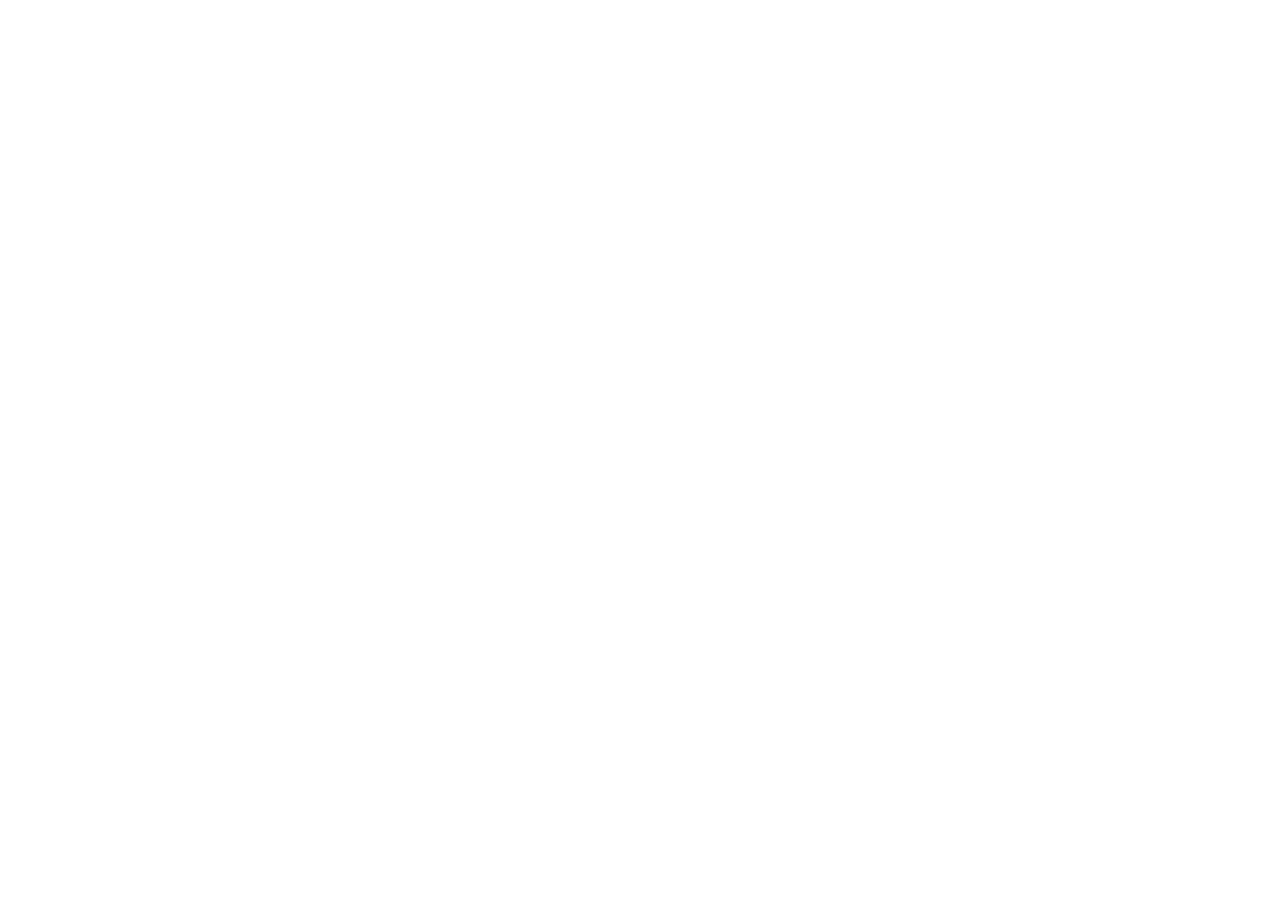
==== docs/index.html @ 7d18b559 "Update structure for Pages" ====
<!DOCTYPE html>
<html>

  <head>
    <title>Cassettify - Spotify Cassette Player</title>
    <meta charset="utf-8">
    <meta http-equiv="X-UA-Compatible" content="IE=edge">
    <meta name="viewport" content="width=device-width, initial-scale=1">
    <meta name="Description" content="Play music from Spotify on a classic cassette. Complete with nostalgic sound effects.">

    <link rel="shortcut icon" href="/favicon.ico" type="image/x-icon">
    <link rel="icon" href="/favicon.ico" type="image/x-icon">

    <link rel="apple-touch-icon" sizes="57x57" href="/assets/icon/apple-icon-57x57.png">
    <link rel="apple-touch-icon" sizes="60x60" href="/assets//icon/apple-icon-60x60.png">
    <link rel="apple-touch-icon" sizes="72x72" href="/assets/icon/apple-icon-72x72.png">
    <link rel="apple-touch-icon" sizes="76x76" href="/assets/icon/apple-icon-76x76.png">
    <link rel="apple-touch-icon" sizes="114x114" href="/assets/icon/apple-icon-114x114.png">
    <link rel="apple-touch-icon" sizes="120x120" href="/assets/icon/apple-icon-120x120.png">
    <link rel="apple-touch-icon" sizes="144x144" href="/assets/icon/apple-icon-144x144.png">
    <link rel="apple-touch-icon" sizes="152x152" href="/assets/icon/apple-icon-152x152.png">
    <link rel="apple-touch-icon" sizes="180x180" href="/assets/icon/apple-icon-180x180.png">
    <link rel="icon" type="image/png" sizes="192x192"  href="/assets/icon/android-icon-192x192.png">
    <link rel="icon" type="image/png" sizes="32x32" href="/assets/icon/favicon-32x32.png">
    <link rel="icon" type="image/png" sizes="96x96" href="/assets/icon/favicon-96x96.png">
    <link rel="icon" type="image/png" sizes="16x16" href="/assets/icon/favicon-16x16.png">
    <link rel="manifest" href="manifest.json">
    <meta name="msapplication-TileColor" content="#ffffff">
    <meta name="msapplication-TileImage" content="/assets/icon/ms-icon-144x144.png">
    <meta name="theme-color" content="#ffffff">

    <meta property="og:title" content="Spotify Cassette Player">
    <meta property="og:site_name" content="Lee Wright">
    <meta property="og:url" content="">
    <meta property="og:description" content="Play music from Spotify on a classic cassette. Complete with nostalgic sound effects.">
    <meta property="og:type" content="website">
    <meta property="og:image" content="/assets/open-graph-image.png">

    <link rel="stylesheet" href="https://use.fontawesome.com/releases/v5.7.1/css/all.css" integrity="sha384-fnmOCqbTlWIlj8LyTjo7mOUStjsKC4pOpQbqyi7RrhN7udi9RwhKkMHpvLbHG9Sr" crossorigin="anonymous">
    <link href="https://fonts.googleapis.com/icon?family=Material+Icons" rel="stylesheet">
    <link href="/assets/css/styles.css" rel="stylesheet" />

    <link href="https://fonts.googleapis.com/css?family=Noto+Sans+KR:300,400,500,700" rel="stylesheet">
    <link href="https://fonts.googleapis.com/css?family=Indie+Flower" rel="stylesheet">

    <script src="https://code.jquery.com/jquery-3.2.1.min.js" integrity="sha256-hwg4gsxgFZhOsEEamdOYGBf13FyQuiTwlAQgxVSNgt4=" crossorigin="anonymous"></script>

    <!-- Include the Web Playback SDK -->
    <script src="https://sdk.scdn.co/spotify-player.js"></script>

    <!-- Include our Javascript -->
    <script src="assets/js/scripts.js" defer></script>

  </head>

  <body>

    <div class="player-section">



      <div class="container">

        <div class="custom-error">
          <div>
            <p>The Spotify player requires a Spotify premium account and is not supported by Safari, mobile or older browsers.</p>
            <p><a target="_blank" href="https://developer.spotify.com/documentation/web-playback-sdk/#supported-browsers">View supported browsers <i class="material-icons">arrow_right_alt</i></a></p>
          </div>
        </div>

        <div class="search-container">
          <div class="input-container show">
            <input type="text" class="" name="search" placeholder="Search Spotify..." value="">
            <div class="icon">
              <i class="fas fa-search"></i>
              <i class="fas fa-chevron-down"></i>
            </div>
          </div>

          <div class="search-results">

            <div class="recently-played on">
              <h4>My top tracks</h4>
              <ul class="js-recently-played">
                <!-- Recently played tracks appear here -->
              </ul>
            </div>

            <div class="js-no-results" style="display: none;"><em>No results</em></div>
            <ul class="js-search-results">
              <!-- Search results from Spotify loaded here  -->
            </ul>


          </div>

        </div>




        <div class="cassette-container">

          <div class="cassette">
            <div class="broken-tape">
              <img src="assets/broken-tape.svg" alt="">
            </div>
            <div class="notch left"></div>
            <div class="notch right"></div>
            <div class="shine"></div>
            <div class="body">
              <div class="sticker">

                <div class="band js-band-color"></div>

                <div class="handwriting">
                  <div class="js-cassette-title">
                    <!-- load dynamic song title  -->
                  </div>
                </div>


                <div class="center">
                  <div class="inner">

                    <div class="hole left spinning">
                      <div class="inner-hole">
                        <div class="bg"></div>
                        <div class="tooth one"></div>
                        <div class="tooth two"></div>
                        <div class="tooth three"></div>
                        <div class="tooth four"></div>
                        <div class="tooth five"></div>
                        <div class="tooth six"></div>
                      </div>
                    </div>


                    <div class="hole right spinning">
                      <div class="inner-hole">
                        <div class="bg"></div>
                        <div class="tooth one"></div>
                        <div class="tooth two"></div>
                        <div class="tooth three"></div>
                        <div class="tooth four"></div>
                        <div class="tooth five"></div>
                        <div class="tooth six"></div>
                      </div>
                    </div>

                    <div class="window"></div>


                    <div class="visible-tape">
                      <div class="tape spinning left"><span></span></div>
                      <div class="tape spinning right"><span></span></div>
                    </div>

                    <div class="window-shine"></div>


                  </div>
                </div>



              </div>
            </div>

            <div class="head"></div>
            <div class="inner-head"></div>
            <div class="opening one"></div>
            <div class="opening two"></div>
            <div class="opening three"></div>
            <div class="opening four"></div>
            <div class="opening five"></div>
            <div class="small shine"></div>

          </div>
        </div>



        <div class="controls show">
          <div class="buttons">
            <a href="#" data-action="backward"><i class="material-icons">fast_rewind</i></a>
            <a href="#" data-action="stop"><i class="material-icons">stop</i></a>
            <a href="#" class="first-play-off" data-uri="" data-action="play"><i class="material-icons">play_arrow</i></a>
            <a href="#" data-action="forward"><i class="material-icons">fast_forward</i></a>
          </div>
        </div>


      </div>


      <div class="branding">
        <a target="_blank" href="http://leewright.me/"><img src="/assets/logo-lw.svg" alt="Lee Wright logo"></a>
        <p>Made by <a target="_blank" href="http://leewright.me/">Lee Wright</a></p>

        <p><a target="_blank" href="https://paypal.me/leewright89?locale.x=en_GB"><i class="material-icons">favorite</i> Donate</a></p>

      </div>


      <img id="hidden-artwork" src="" alt="">

      <audio id="static" controls loop>
        <source src="assets/static.ogg" type="audio/ogg">
        <source src="assets/static.mp3" type="audio/mpeg">
      </audio>

      <audio id="scrubbing" controls loop>
        <source src="assets/scrubbing.ogg" type="audio/ogg">
        <source src="assets/scrubbing.mp3" type="audio/mpeg">
      </audio>

    </div>









  </body>

</html>
---- assets/css/styles.css ----
/*! HTML5 Boilerplate v6.1.0 | MIT License | https://html5boilerplate.com/ */html{color:#222;font-size:1em;line-height:1.4}::-moz-selection{background:#b3d4fc;text-shadow:none}::selection{background:#b3d4fc;text-shadow:none}hr{display:block;height:1px;border:0;border-top:1px solid #ccc;margin:1em 0;padding:0}audio,canvas,iframe,img,svg,video{vertical-align:middle}fieldset{border:0;margin:0;padding:0}textarea{resize:vertical}.browserupgrade{margin:.2em 0;background:#ccc;color:#000;padding:.2em 0}.mdi-spin{-webkit-animation-name:spin;-webkit-animation-duration:1200ms;-webkit-animation-iteration-count:infinite;-webkit-animation-timing-function:linear;-moz-animation-name:spin;-moz-animation-duration:1200ms;-moz-animation-iteration-count:infinite;-moz-animation-timing-function:linear;-ms-animation-name:spin;-ms-animation-duration:1200ms;-ms-animation-iteration-count:infinite;-ms-animation-timing-function:linear;animation-name:spin;animation-duration:1200ms;animation-iteration-count:infinite;animation-timing-function:linear}@-ms-keyframes spin{from{-ms-transform:rotate(0deg)}to{-ms-transform:rotate(360deg)}}@-moz-keyframes spin{from{-moz-transform:rotate(0deg)}to{-moz-transform:rotate(360deg)}}@-webkit-keyframes spin{from{-webkit-transform:rotate(0deg)}to{-webkit-transform:rotate(360deg)}}@keyframes spin{from{transform:rotate(0deg)}to{transform:rotate(360deg)}}*{-webkit-box-sizing:border-box;-moz-box-sizing:border-box;box-sizing:border-box}html,body{min-height:100%;margin:0;padding:0}.player-section{background:#ffc94a;background-repeat:no-repeat;background:-moz-linear-gradient(top, #ffc94a 0, #d08901 100%);background:-webkit-linear-gradient(top, #ffc94a 0, #d08901 100%);background:linear-gradient(to bottom, #ffc94a 0, #d08901 100%);filter:progid:DXImageTransform.Microsoft.gradient(startColorstr='#ffc94a', endColorstr='#d08901', GradientType=0)}body{font-family:'Noto Sans KR',sans-serif}.container{width:90%;max-width:1000px;margin:0 auto;padding:50px 0 50px 0}.branding{width:100%;color:#fff;padding:0 0 30px 0;text-align:center}.branding .material-icons{position:relative;top:6px}.branding a{text-decoration:none;color:#fff;font-weight:bold}.branding img{width:60px}.custom-error{width:100%;position:absolute;text-align:center;color:#fff;left:0;top:30px;-ms-filter:"progid:DXImageTransform.Microsoft.Alpha(Opacity=0)";filter:alpha(opacity=(0));opacity:0;-webkit-transition:1200ms;-moz-transition:1200ms;-o-transition:1200ms;-ms-transition:1200ms;transition:1200ms}.custom-error.show{-ms-filter:"progid:DXImageTransform.Microsoft.Alpha(Opacity=100)";filter:alpha(opacity=(100));opacity:1}.custom-error div{width:90%;max-width:600px;margin:0 auto}.custom-error div a{color:#fff;text-decoration:none;font-weight:bold}.custom-error div .material-icons{position:relative;top:6px}.search-container{position:relative}.search-container .input-container{position:relative;z-index:1;overflow:hidden;background:#d28a06;-webkit-box-shadow:0 11px 30px 2px #ffc94a;box-shadow:0 11px 30px 2px #ffc94a;-webkit-border-radius:20px;border-radius:20px;background-clip:padding-box;height:75px}.search-container .input-container .fas{position:absolute;font-size:40px;right:20px;color:#fff;-webkit-transition:1000ms;-moz-transition:1000ms;-o-transition:1000ms;-ms-transition:1000ms;transition:1000ms}.search-container .input-container .fas.fa-search{top:19px}.search-container .input-container .fas.fa-chevron-down{top:120px}.search-container .input-container input{-webkit-border-radius:20px;border-radius:20px;background-clip:padding-box;border:0;width:100%;padding:20px 40px;height:75px;font-size:30px;background:transparent;color:#fff}.search-container .input-container input:focus{outline:none}.search-container .input-container.results .fa-search{top:-100px}.search-container .input-container.results .fa-chevron-down{top:19px}.search-container .search-results{position:absolute;-webkit-transition:500ms;-moz-transition:500ms;-o-transition:500ms;-ms-transition:500ms;transition:500ms;-webkit-border-radius:20px;border-radius:20px;background-clip:padding-box;top:90px;width:100%;max-height:60vh;overflow-y:scroll;-webkit-overflow-scrolling:touch;z-index:1001;padding:30px 40px;background-color:#fff;-webkit-box-shadow:0 11px 20px 0 rgba(0,0,0,0.13);box-shadow:0 11px 20px 0 rgba(0,0,0,0.13)}.search-container .search-results .js-search-results{display:none}.search-container .search-results .js-search-results.on{display:block}.search-container .recently-played{display:none}.search-container .recently-played.on{display:block}.search-results{display:none}.search-results ul{list-style:none;margin:0;padding:0}.search-results ul li{display:block;list-style:none;margin:0;padding:0 10px;min-height:80px}.search-results ul li.selected{background:#e2e2e2}.search-results ul li a{display:flex;min-height:80px;padding:10px 0;color:#000;text-decoration:none}.search-results ul li a .album-art{width:80px;min-height:80px;margin-right:40px;background:#ececec}.search-results ul li a .album-art img{width:100%}.search-results ul li a .track-details{display:flex;justify-content:center;align-items:center}.search-results ul li a .track-details .title{color:#000;display:block;font-weight:bold}.search-results ul li a .track-details .artist{color:#737373;display:block}.cassette{position:relative;margin:60px auto 80px auto;width:100%;max-width:600px;background-repeat:no-repeat;background-size:100%;height:380px;background-color:#1f1f1f;-webkit-border-radius:18px;border-radius:18px;background-clip:padding-box;-webkit-box-shadow:0 11px 20px 0 rgba(0,0,0,0.13);box-shadow:0 11px 20px 0 rgba(0,0,0,0.13)}.cassette .shine{background:#2a2a2a;height:4px;-webkit-border-radius:5px;border-radius:5px;background-clip:padding-box;width:580px;position:absolute;top:4px;left:50%;margin-left:-290px}.cassette .shine.small{bottom:80px;top:auto;width:330px;margin-left:-165px;background:#232323}.cassette .notch{position:absolute;background:#000;height:100px;width:5px;bottom:30px}.cassette .notch.left{left:-5px;-webkit-border-radius:10px 0 0 10px;border-radius:10px 0 0 10px;background-clip:padding-box}.cassette .notch.right{right:-5px;-webkit-border-radius:0 10px 10px 0;border-radius:0 10px 10px 0;background-clip:padding-box}.cassette .body{position:absolute;width:530px;height:245px;background:#171717;top:30px;left:35px;z-index:1;-webkit-box-shadow:inset 0 0 18px 0 rgba(0,0,0,0.4);box-shadow:inset 0 0 18px 0 rgba(0,0,0,0.4)}.cassette .body:before{content:'';position:absolute;top:0;right:0;border-top:28px solid #1f1f1f;border-left:28px solid #171717;width:0}.cassette .body:after{content:'';position:absolute;top:0;left:0;border-top:28px solid #1f1f1f;border-right:28px solid #171717;width:0}.cassette .sticker{position:absolute;background:#fff;width:522px;height:236px;left:4px;top:4px;-webkit-border-radius:4px;border-radius:4px;background-clip:padding-box;z-index:2}.cassette .sticker:before{content:'';position:absolute;top:0;right:0;border-top:28px solid #1f1f1f;border-left:28px solid #fff;width:0}.cassette .sticker:after{content:'';position:absolute;top:0;left:0;border-top:28px solid #1f1f1f;border-right:28px solid #fff;width:0}.cassette .sticker .handwriting{position:absolute;font-size:24px;width:460px;left:30px;height:50px;top:10px;line-height:26px;text-align:center;font-family:'Indie Flower',cursive;color:#4169e1;display:flex;justify-content:center;align-items:center}.cassette .sticker .band{position:absolute;background:#ffdd90;width:100%;bottom:0;height:50%;-webkit-transition:1200ms;-moz-transition:1200ms;-o-transition:1200ms;-ms-transition:1200ms;transition:1200ms}.cassette .sticker .center{position:absolute;width:350px;height:90px;background:#141414;top:70px;left:86px;-webkit-border-radius:100px;border-radius:100px;background-clip:padding-box}.cassette .sticker .center .inner{position:absolute;width:336px;height:76px;background:#1f1f1f;top:7px;left:7px;-webkit-border-radius:100px;border-radius:100px;background-clip:padding-box;border-top:1px solid #404040}.cassette .sticker .hole{position:absolute;height:68px;width:70px;background:#000;-webkit-border-radius:100px;border-radius:100px;background-clip:padding-box;top:3px;border:5px solid #000;animation-play-state:paused;-webkit-animation-duration:5s;-moz-animation-duration:5s;-ms-animation-duration:5s;-o-animation-duration:5s;-webkit-animation-name:spinCassette;-moz-animation-name:spinCassette;-ms-animation-name:spinCassette;-o-animation-name:spinCassette;animation-name:spinCassette;-webkit-animation-timing-function:linear;-moz-animation-timing-function:linear;-ms-animation-timing-function:linear;-o-animation-timing-function:linear;animation-timing-function:linear;-webkit-animation-iteration-count:infinite;-moz-animation-iteration-count:infinite;-ms-animation-iteration-count:infinite;-o-animation-iteration-count:infinite;animation-iteration-count:infinite}.cassette .sticker .hole.spinning{animation-play-state:running}.cassette .sticker .hole.spinning-faster{-webkit-animation-duration:.6s;-moz-animation-duration:.6s;-ms-animation-duration:.6s;-o-animation-duration:.6s;animation-play-state:running}.cassette .sticker .hole.spinning-backwards{-webkit-animation-direction:reverse;-moz-animation-direction:reverse;-ms-animation-direction:reverse;-o-animation-direction:reverse;-webkit-animation-duration:.6s;-moz-animation-duration:.6s;-ms-animation-duration:.6s;-o-animation-duration:.6s;animation-play-state:running}.cassette .sticker .hole.left{left:4px}.cassette .sticker .hole.right{right:4px}.cassette .sticker .hole .inner-hole{position:absolute;background:#fff;width:60px;height:58px;-webkit-border-radius:100px;border-radius:100px;background-clip:padding-box;-webkit-transform:rotate(0deg);-moz-transform:rotate(0deg);-ms-transform:rotate(0deg);-o-transform:rotate(0deg);transform:rotate(0deg)}.cassette .sticker .hole .inner-hole .bg{background:#f0b539;position:absolute;width:50px;height:48px;-webkit-border-radius:100px;border-radius:100px;background-clip:padding-box;top:5px;left:5px;-webkit-box-shadow:inset 0 0 25px 0 rgba(0,0,0,0.8);box-shadow:inset 0 0 25px 0 rgba(0,0,0,0.8)}.cassette .sticker .hole .inner-hole .tooth{position:absolute;background:#fff;width:7px;height:8px}.cassette .sticker .hole .inner-hole .tooth.one{top:5px;left:26px;-webkit-transform:rotate(0deg);-moz-transform:rotate(0deg);-ms-transform:rotate(0deg);-o-transform:rotate(0deg);transform:rotate(0deg)}.cassette .sticker .hole .inner-hole .tooth.two{top:45px;left:26px;-webkit-transform:rotate(0deg);-moz-transform:rotate(0deg);-ms-transform:rotate(0deg);-o-transform:rotate(0deg);transform:rotate(0deg)}.cassette .sticker .hole .inner-hole .tooth.three{top:14px;left:8px;-webkit-transform:rotate(-60deg);-moz-transform:rotate(-60deg);-ms-transform:rotate(-60deg);-o-transform:rotate(-60deg);transform:rotate(-60deg)}.cassette .sticker .hole .inner-hole .tooth.four{top:36px;left:46px;-webkit-transform:rotate(-60deg);-moz-transform:rotate(-60deg);-ms-transform:rotate(-60deg);-o-transform:rotate(-60deg);transform:rotate(-60deg)}.cassette .sticker .hole .inner-hole .tooth.five{top:35px;left:8px;-webkit-transform:rotate(60deg);-moz-transform:rotate(60deg);-ms-transform:rotate(60deg);-o-transform:rotate(60deg);transform:rotate(60deg)}.cassette .sticker .hole .inner-hole .tooth.six{top:14px;left:45px;-webkit-transform:rotate(-120deg);-moz-transform:rotate(-120deg);-ms-transform:rotate(-120deg);-o-transform:rotate(-120deg);transform:rotate(-120deg)}.cassette .sticker .window{position:absolute;top:5px;height:65px;width:176px;left:80px;background:#f0b539;-webkit-box-shadow:inset 0 0 25px 0 rgba(0,0,0,0.5);box-shadow:inset 0 0 25px 0 rgba(0,0,0,0.5)}.cassette .sticker .window-shine{position:absolute;top:5px;height:65px;width:176px;left:80px;background:-moz-linear-gradient(transparent 13%, rgba(255,255,255,0.13) 13%, rgba(255,255,255,0.13) 24%, transparent 24%, transparent 34%, rgba(255,255,255,0.13) 34%, rgba(255,255,255,0.13) 50%, transparent 30%);background:-webkit-linear-gradient(transparent 13%, rgba(255,255,255,0.13) 13%, rgba(255,255,255,0.13) 24%, transparent 24%, transparent 34%, rgba(255,255,255,0.13) 34%, rgba(255,255,255,0.13) 50%, transparent 30%);background:linear-gradient(transparent 13%, rgba(255,255,255,0.13) 13%, rgba(255,255,255,0.13) 24%, transparent 24%, transparent 34%, rgba(255,255,255,0.13) 34%, rgba(255,255,255,0.13) 50%, transparent 30%)}.cassette .sticker .visible-tape{position:absolute;top:5px;height:65px;width:176px;left:80px;overflow:hidden}.cassette .sticker .visible-tape .tape{background:#2f2c2c;position:absolute;width:280px;height:280px;border-radius:300px;-webkit-transform:rotate(0deg);-moz-transform:rotate(0deg);-ms-transform:rotate(0deg);-o-transform:rotate(0deg);transform:rotate(0deg);overflow:hidden}.cassette .sticker .visible-tape .tape.left{top:-110px;left:-180px}.cassette .sticker .visible-tape .tape.left span{background:-moz-linear-gradient(-45deg, #2f2c2c 50%, #292626 50%);background:-webkit-linear-gradient(-45deg, #2f2c2c 50%, #292626 50%);background:linear-gradient(135deg, #2f2c2c 50%, #292626 50%);filter:progid:DXImageTransform.Microsoft.gradient(startColorstr='#2f2c2c', endColorstr='#292626', GradientType=1)}.cassette .sticker .visible-tape .tape.right{top:-110px;left:80px;-webkit-transform:scale(0);-moz-transform:scale(0);-ms-transform:scale(0);-o-transform:scale(0);transform:scale(0)}.cassette .sticker .visible-tape .tape.right span{background:-moz-linear-gradient(-45deg, #292626 50%, #2f2c2c 50%);background:-webkit-linear-gradient(-45deg, #292626 50%, #2f2c2c 50%);background:linear-gradient(135deg, #292626 50%, #2f2c2c 50%);filter:progid:DXImageTransform.Microsoft.gradient(startColorstr='#292626', endColorstr='#2f2c2c', GradientType=1)}.cassette .sticker .visible-tape .tape span{position:absolute;border-radius:300px;top:0;left:0;height:100%;width:100%;animation-play-state:paused;-webkit-animation-duration:5s;-moz-animation-duration:5s;-ms-animation-duration:5s;-o-animation-duration:5s;-webkit-animation-name:spinCassette;-moz-animation-name:spinCassette;-ms-animation-name:spinCassette;-o-animation-name:spinCassette;animation-name:spinCassette;-webkit-animation-timing-function:linear;-moz-animation-timing-function:linear;-ms-animation-timing-function:linear;-o-animation-timing-function:linear;animation-timing-function:linear;-webkit-animation-iteration-count:infinite;-moz-animation-iteration-count:infinite;-ms-animation-iteration-count:infinite;-o-animation-iteration-count:infinite;animation-iteration-count:infinite}.cassette .sticker .visible-tape .tape.spinning span{animation-play-state:running}.cassette .sticker .visible-tape .tape.spinning-faster span{-webkit-animation-duration:.6s;-moz-animation-duration:.6s;-ms-animation-duration:.6s;-o-animation-duration:.6s;animation-play-state:running}.cassette .sticker .visible-tape .tape.spinning-backwards span{-webkit-animation-direction:reverse;-moz-animation-direction:reverse;-ms-animation-direction:reverse;-o-animation-direction:reverse;-webkit-animation-duration:.6s;-moz-animation-duration:.6s;-ms-animation-duration:.6s;-o-animation-duration:.6s;animation-play-state:running}.cassette .head{position:absolute;border-bottom:90px solid #141414;border-left:25px solid transparent;border-right:25px solid transparent;height:0;width:400px;bottom:2px;left:100px}.cassette .inner-head{position:absolute;border-bottom:80px solid #1f1f1f;border-left:23px solid transparent;border-right:23px solid transparent;height:0;width:386px;bottom:6px;left:107px}.cassette .opening{position:absolute;background:#000;width:25px;height:25px;-webkit-border-radius:40px;border-radius:40px;background-clip:padding-box}.cassette .opening.one{bottom:10px;left:150px}.cassette .opening.two{left:210px;bottom:20px;height:18px}.cassette .opening.three{left:365px;bottom:20px;height:18px}.cassette .opening.four{bottom:10px;left:425px}.cassette .opening.five{width:30px;height:30px;left:285px;bottom:40px}#hidden-artwork{display:none}#static,#scrubbing{display:none}::placeholder{color:#ffe6aa;opacity:1}:-ms-input-placeholder{color:#ffe6aa}::-ms-input-placeholder{color:#ffe6aa}@-webkit-keyframes spinCassette{0%{-webkit-transform:rotate(0deg);-moz-transform:rotate(0deg);-ms-transform:rotate(0deg);-o-transform:rotate(0deg);transform:rotate(0deg)}100%{-webkit-transform:rotate(-360deg);-moz-transform:rotate(-360deg);-ms-transform:rotate(-360deg);-o-transform:rotate(-360deg);transform:rotate(-360deg)}}@-moz-keyframes spinCassette{0%{-webkit-transform:rotate(0deg);-moz-transform:rotate(0deg);-ms-transform:rotate(0deg);-o-transform:rotate(0deg);transform:rotate(0deg)}100%{-webkit-transform:rotate(-360deg);-moz-transform:rotate(-360deg);-ms-transform:rotate(-360deg);-o-transform:rotate(-360deg);transform:rotate(-360deg)}}@-o-keyframes spinCassette{0%{-webkit-transform:rotate(0deg);-moz-transform:rotate(0deg);-ms-transform:rotate(0deg);-o-transform:rotate(0deg);transform:rotate(0deg)}100%{-webkit-transform:rotate(-360deg);-moz-transform:rotate(-360deg);-ms-transform:rotate(-360deg);-o-transform:rotate(-360deg);transform:rotate(-360deg)}}@keyframes spinCassette{0%{-webkit-transform:rotate(0deg);-moz-transform:rotate(0deg);-ms-transform:rotate(0deg);-o-transform:rotate(0deg);transform:rotate(0deg)}100%{-webkit-transform:rotate(-360deg);-moz-transform:rotate(-360deg);-ms-transform:rotate(-360deg);-o-transform:rotate(-360deg);transform:rotate(-360deg)}}.controls{background:#d28906;width:336px;margin:0 auto;padding:6px;-webkit-border-radius:13px;border-radius:13px;background-clip:padding-box;-webkit-box-shadow:inset 0 1px 4px 0 rgba(0,0,0,0.08);-moz-box-shadow:inset 0 1px 4px 0 rgba(0,0,0,0.08);box-shadow:inset 0 1px 4px 0 rgba(0,0,0,0.08)}.buttons{position:relative;white-space:nowrap;min-height:100px;margin:auto;width:324px}.buttons a{width:80px;height:100px;position:absolute;top:0;text-decoration:none;padding-top:35px;outline-width:0;z-index:990;color:#989898;text-align:center;line-height:26px;display:block}.buttons a .material-icons{font-size:30px}.buttons a:not(.active){-webkit-box-shadow:inset 0 1px 1px rgba(255,255,255,0.8),inset 0 -1px 0 rgba(63,59,113,0.2),0 9px 16px 0 rgba(0,0,0,0.3),0 4px 3px 0 rgba(0,0,0,0.3),0 0 0 1px #bfbfbf;-moz-box-shadow:inset 0 1px 1px rgba(255,255,255,0.8),inset 0 -1px 0 rgba(63,59,113,0.2),0 9px 16px 0 rgba(0,0,0,0.3),0 4px 3px 0 rgba(0,0,0,0.3),0 0 0 1px #bfbfbf;box-shadow:inset 0 1px 1px rgba(255,255,255,0.8),inset 0 -1px 0 rgba(63,59,113,0.2),0 9px 16px 0 rgba(0,0,0,0.3),0 4px 3px 0 rgba(0,0,0,0.3),0 0 0 1px #bfbfbf;background-image:-webkit-gradient(linear, 50% 0, 50% 100%, color-stop(0, #f1f3f4), color-stop(100%, #a2a2a2));background-image:-webkit-linear-gradient(#f1f3f4, #a2a2a2);background-image:-moz-linear-gradient(#f1f3f4, #a2a2a2);background-image:-o-linear-gradient(#f1f3f4, #a2a2a2);background-image:linear-gradient(#f1f3f4, #a2a2a2);text-shadow:0 2px 0 #c7c7c7,0 -2px 0 #676767}.buttons a:not(.active):hover,.buttons a:not(.active):focus{-webkit-transition:color 200ms linear;-moz-transition:color 200ms linear;-o-transition:color 200ms linear;-ms-transition:color 200ms linear;transition:color 200ms linear;color:#989898}.buttons a.active{-webkit-box-shadow:0 9px 16px 0 rgba(0,0,0,0.1),0 0 0 1px #a2a2a2,0 2px 1px 0 rgba(0,0,0,0.5),inset 0 0 4px 3px rgba(76,76,76,0.2);-moz-box-shadow:0 9px 16px 0 rgba(0,0,0,0.1),0 0 0 1px #a2a2a2,0 2px 1px 0 rgba(0,0,0,0.5),inset 0 0 4px 3px rgba(76,76,76,0.2);box-shadow:0 9px 16px 0 rgba(0,0,0,0.1),0 0 0 1px #a2a2a2,0 2px 1px 0 rgba(0,0,0,0.5),inset 0 0 4px 3px rgba(76,76,76,0.2);background-image:-webkit-gradient(linear, 50% 0, 50% 100%, color-stop(0, #f2f4f5), color-stop(100%, #7d7d7d));background-image:-webkit-linear-gradient(#f2f4f5, #7d7d7d);background-image:-moz-linear-gradient(#f2f4f5, #7d7d7d);background-image:-o-linear-gradient(#f2f4f5, #7d7d7d);background-image:linear-gradient(#f2f4f5, #7d7d7d);text-shadow:0 2px 0 #c7c7c7,0 -2px 0 #5f5f5f;color:#989898}.buttons a.active .material-icons{position:relative;top:3px}.buttons a.active{z-index:1000}.buttons a:active{z-index:999}.buttons a:last-of-type{-webkit-border-radius:0 7px 7px 0;border-radius:0 7px 7px 0;background-clip:padding-box}.buttons a:first-of-type{-webkit-border-radius:7px 0 0 7px;border-radius:7px 0 0 7px;background-clip:padding-box;left:0}.buttons a:nth-of-type(2){left:81px}.buttons a:nth-of-type(3){left:162px}.buttons a:nth-of-type(4){left:243px}.buttons a:nth-of-type(5){left:324px}.buttons a:nth-of-type(6){left:405px}.buttons a:nth-of-type(7){left:486px}.buttons a:nth-of-type(8){left:567px}.search-container{height:80px}.controls{-ms-filter:"progid:DXImageTransform.Microsoft.Alpha(Opacity=0)";filter:alpha(opacity=(0));opacity:0;-webkit-transition:1200ms;-moz-transition:1200ms;-o-transition:1200ms;-ms-transition:1200ms;transition:1200ms}.controls.show{-ms-filter:"progid:DXImageTransform.Microsoft.Alpha(Opacity=100)";filter:alpha(opacity=(100));opacity:1}.input-container{-ms-filter:"progid:DXImageTransform.Microsoft.Alpha(Opacity=0)";filter:alpha(opacity=(0));opacity:0;-webkit-transition:1200ms;-moz-transition:1200ms;-o-transition:1200ms;-ms-transition:1200ms;transition:1200ms}.input-container.show{-ms-filter:"progid:DXImageTransform.Microsoft.Alpha(Opacity=100)";filter:alpha(opacity=(100));opacity:1}.broken-tape{position:absolute;bottom:8px;height:0;width:90%;-ms-filter:"progid:DXImageTransform.Microsoft.Alpha(Opacity=0)";filter:alpha(opacity=(0));opacity:0;-webkit-transition:1200ms;-moz-transition:1200ms;-o-transition:1200ms;-ms-transition:1200ms;transition:1200ms}.broken-tape.show{-ms-filter:"progid:DXImageTransform.Microsoft.Alpha(Opacity=100)";filter:alpha(opacity=(100));opacity:1}@media screen and (max-width:700px){.broken-tape{bottom:4px}.cassette{width:320px;height:200px;margin:20px auto 35px auto}.cassette .body{width:290px;height:120px;top:16px;left:15px}.cassette .body:before{border-top:13px solid #1f1f1f;border-left:13px solid #171717}.cassette .body:after{border-top:13px solid #1f1f1f;border-right:13px solid #171717}.cassette .head{border-bottom:50px solid #141414;border-left:15px solid transparent;border-right:15px solid transparent;width:220px;bottom:2px;left:50px}.cassette .inner-head{border-bottom:43px solid #1f1f1f;border-left:14px solid transparent;border-right:14px solid transparent;height:0;width:210px;bottom:5px;left:55px}.cassette .opening{width:15px;height:15px}.cassette .opening.one{bottom:8px;left:80px}.cassette .opening.two{left:110px;bottom:16px;height:10px}.cassette .opening.three{left:195px;bottom:16px;height:10px}.cassette .opening.four{bottom:8px;left:225px}.cassette .opening.five{width:20px;height:20px;left:150px;bottom:22px}.cassette .sticker{width:282px;height:113px;left:4px;top:3px;-webkit-border-radius:3px;border-radius:3px}.cassette .sticker:before{border-top:13px solid #1f1f1f;border-left:13px solid #fff}.cassette .sticker:after{border-top:13px solid #1f1f1f;border-right:13px solid #fff}.cassette .sticker .handwriting{font-size:15px;width:260px;left:10px;height:31px;top:2px;line-height:16px}.cassette .sticker .window{top:4px;height:30px;width:98px;left:42px}.cassette .sticker .visible-tape{top:4px;height:30px;width:98px;left:42px}.cassette .sticker .visible-tape .tape{width:160px;height:160px}.cassette .sticker .visible-tape .tape.left{top:-65px;left:-105px}.cassette .sticker .visible-tape .tape.right{top:-65px;left:40px}.cassette .sticker .window-shine{top:4px;height:30px;width:98px;left:42px}.cassette .sticker .hole{height:36px;width:36px;top:1px}.cassette .sticker .hole.left{left:2px}.cassette .sticker .hole.right{right:2px}.cassette .sticker .hole .inner-hole{width:30px;height:30px;top:-2px;left:-2px}.cassette .sticker .hole .inner-hole .bg{width:26px;height:26px;top:2px;left:2px}.cassette .sticker .hole .inner-hole .tooth{width:4px;height:5px}.cassette .sticker .hole .inner-hole .tooth.one{top:1px;left:13px}.cassette .sticker .hole .inner-hole .tooth.two{top:24px;left:13px}.cassette .sticker .hole .inner-hole .tooth.three{top:7px;left:2px}.cassette .sticker .hole .inner-hole .tooth.four{top:18px;left:24px}.cassette .sticker .hole .inner-hole .tooth.five{top:19px;left:3px}.cassette .sticker .hole .inner-hole .tooth.six{top:7px;left:24px}.cassette .sticker .center{width:190px;height:45px;top:35px;left:45px}.cassette .sticker .center .inner{width:182px;height:39px;top:3px;left:4px}.cassette .notch{height:60px;width:4px;bottom:20px}.cassette .notch.left{left:-4px}.cassette .notch.right{right:-4px}.cassette .shine{width:300px;top:3px;margin-left:-150px}.search-container .search-results{padding:0 14px;top:60px;min-height:80vh}.search-container .input-container{height:55px;-webkit-border-radius:10px;border-radius:10px;background-clip:padding-box}.search-container .input-container input{-webkit-border-radius:10px;border-radius:10px;background-clip:padding-box;padding:10px 20px;height:55px;font-size:20px}.search-container .input-container .fas{font-size:20px;right:15px}.controls{width:256px}.buttons{width:244px;min-height:82px}.buttons a{width:60px;height:80px;padding-top:30px}.buttons a .material-icons{font-size:25px}.buttons a:nth-of-type(2){left:61px}.buttons a:nth-of-type(3){left:122px}.buttons a:nth-of-type(4){left:183px}.buttons a:nth-of-type(5){left:244px}.buttons a:nth-of-type(6){left:305px}.buttons a:nth-of-type(7){left:366px}.buttons a:nth-of-type(8){left:427px}.search-results ul li a{min-height:60px;padding:5px 0}.search-results ul li a .album-art{width:60px;min-height:60px;margin-right:16px}.search-results ul li a .track-details{font-size:13px}}@media screen and (max-width:320px){.container{width:100%}.search-container{padding:0 10px}}/*# sourceMappingURL=styles.css.map */
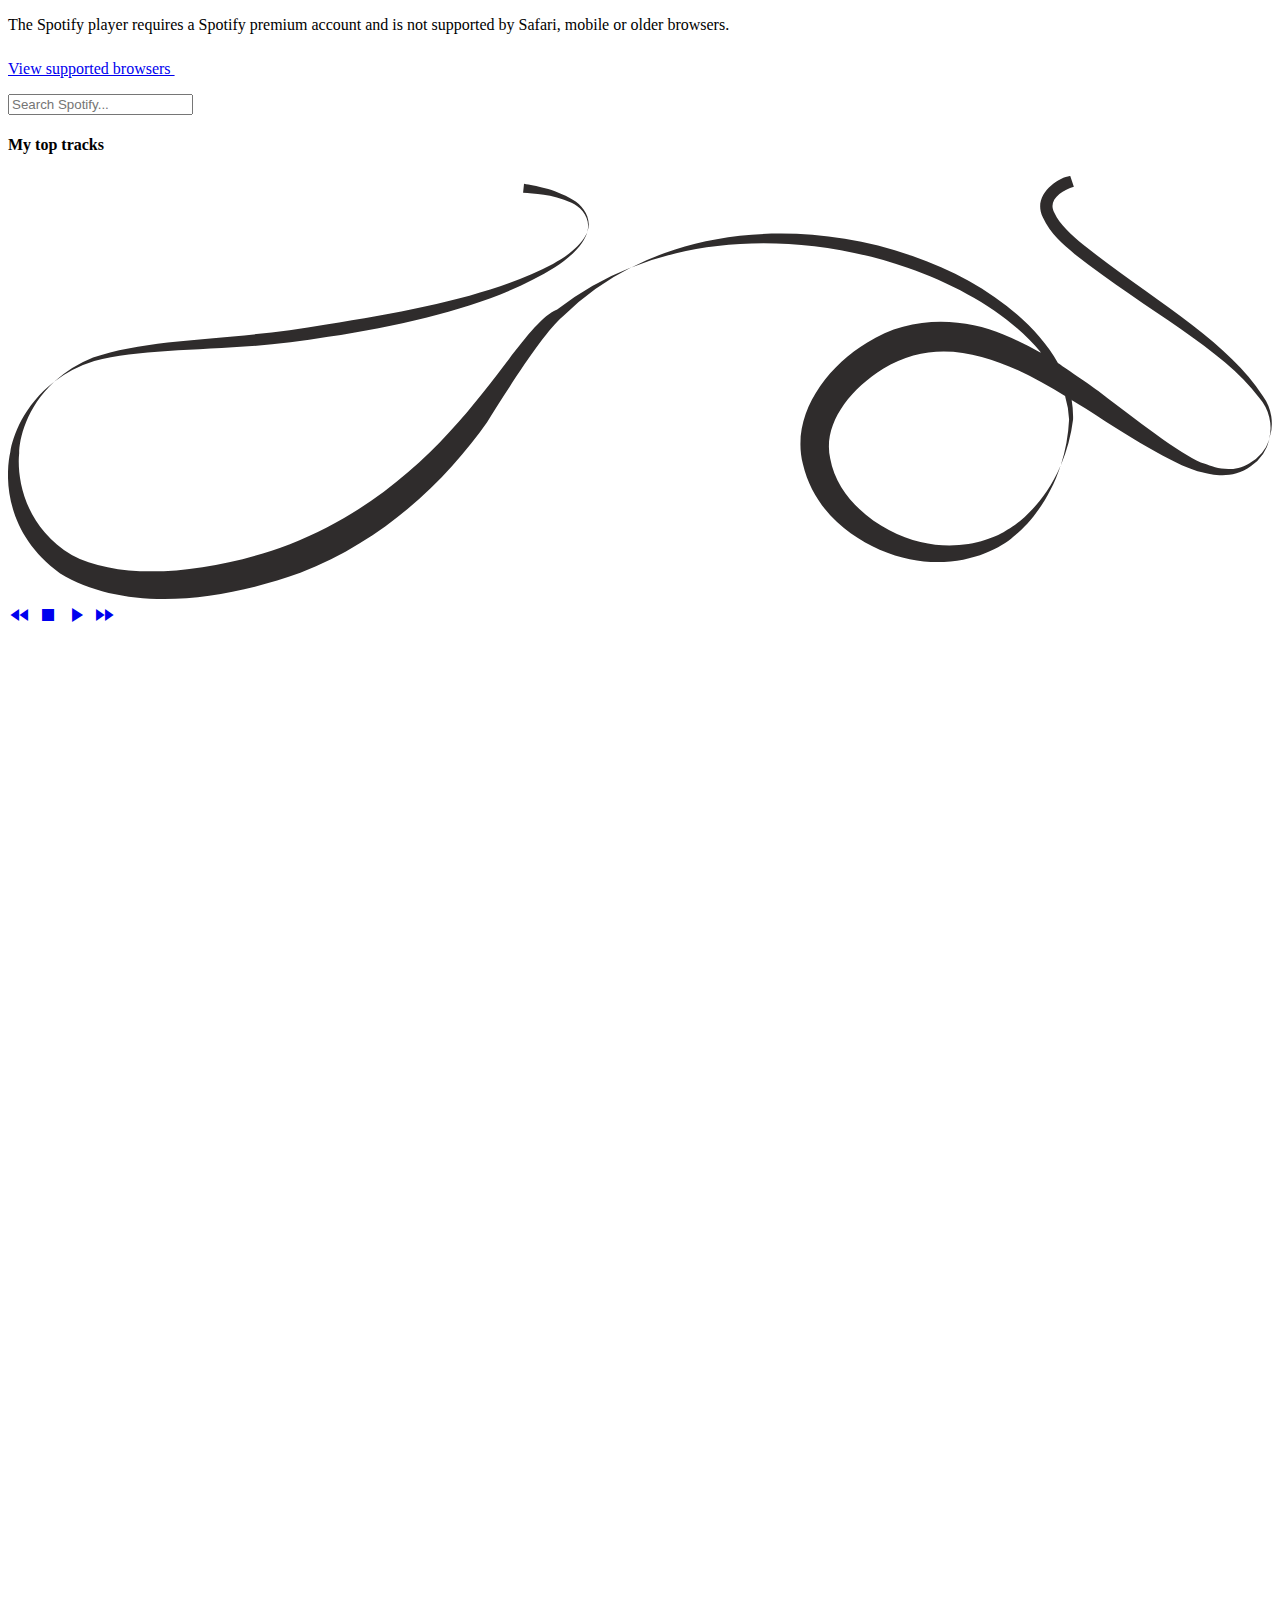
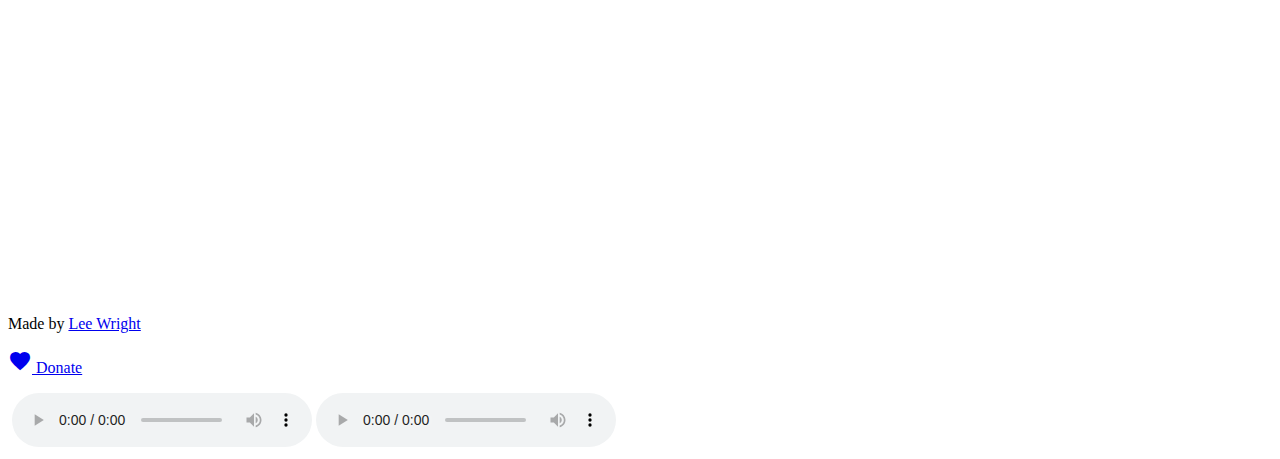
==== commit 22dcf70e: "Update links" ====
--- a/docs/index.html
+++ b/docs/index.html
@@ -8,25 +8,25 @@
     <meta name="viewport" content="width=device-width, initial-scale=1">
     <meta name="Description" content="Play music from Spotify on a classic cassette. Complete with nostalgic sound effects.">
 
-    <link rel="shortcut icon" href="/favicon.ico" type="image/x-icon">
-    <link rel="icon" href="/favicon.ico" type="image/x-icon">
-
-    <link rel="apple-touch-icon" sizes="57x57" href="/assets/icon/apple-icon-57x57.png">
-    <link rel="apple-touch-icon" sizes="60x60" href="/assets//icon/apple-icon-60x60.png">
-    <link rel="apple-touch-icon" sizes="72x72" href="/assets/icon/apple-icon-72x72.png">
-    <link rel="apple-touch-icon" sizes="76x76" href="/assets/icon/apple-icon-76x76.png">
-    <link rel="apple-touch-icon" sizes="114x114" href="/assets/icon/apple-icon-114x114.png">
-    <link rel="apple-touch-icon" sizes="120x120" href="/assets/icon/apple-icon-120x120.png">
-    <link rel="apple-touch-icon" sizes="144x144" href="/assets/icon/apple-icon-144x144.png">
-    <link rel="apple-touch-icon" sizes="152x152" href="/assets/icon/apple-icon-152x152.png">
-    <link rel="apple-touch-icon" sizes="180x180" href="/assets/icon/apple-icon-180x180.png">
-    <link rel="icon" type="image/png" sizes="192x192"  href="/assets/icon/android-icon-192x192.png">
-    <link rel="icon" type="image/png" sizes="32x32" href="/assets/icon/favicon-32x32.png">
-    <link rel="icon" type="image/png" sizes="96x96" href="/assets/icon/favicon-96x96.png">
-    <link rel="icon" type="image/png" sizes="16x16" href="/assets/icon/favicon-16x16.png">
-    <link rel="manifest" href="manifest.json">
+    <link rel="shortcut icon" href="/cassettify/favicon.ico" type="image/x-icon">
+    <link rel="icon" href="/cassettify/favicon.ico" type="image/x-icon">
+
+    <link rel="apple-touch-icon" sizes="57x57" href="/cassettify/assets/icon/apple-icon-57x57.png">
+    <link rel="apple-touch-icon" sizes="60x60" href="/cassettify/assets//icon/apple-icon-60x60.png">
+    <link rel="apple-touch-icon" sizes="72x72" href="/cassettify/assets/icon/apple-icon-72x72.png">
+    <link rel="apple-touch-icon" sizes="76x76" href="/cassettify/assets/icon/apple-icon-76x76.png">
+    <link rel="apple-touch-icon" sizes="114x114" href="/cassettify/assets/icon/apple-icon-114x114.png">
+    <link rel="apple-touch-icon" sizes="120x120" href="/cassettify/assets/icon/apple-icon-120x120.png">
+    <link rel="apple-touch-icon" sizes="144x144" href="/cassettify/assets/icon/apple-icon-144x144.png">
+    <link rel="apple-touch-icon" sizes="152x152" href="/cassettify/assets/icon/apple-icon-152x152.png">
+    <link rel="apple-touch-icon" sizes="180x180" href="/cassettify/assets/icon/apple-icon-180x180.png">
+    <link rel="icon" type="image/png" sizes="192x192"  href="/cassettify/assets/icon/android-icon-192x192.png">
+    <link rel="icon" type="image/png" sizes="32x32" href="/cassettify/assets/icon/favicon-32x32.png">
+    <link rel="icon" type="image/png" sizes="96x96" href="/cassettify/assets/icon/favicon-96x96.png">
+    <link rel="icon" type="image/png" sizes="16x16" href="/cassettify/assets/icon/favicon-16x16.png">
+    <link rel="manifest" href="/cassettifymanifest.json">
     <meta name="msapplication-TileColor" content="#ffffff">
-    <meta name="msapplication-TileImage" content="/assets/icon/ms-icon-144x144.png">
+    <meta name="msapplication-TileImage" content="/cassettify/assets/icon/ms-icon-144x144.png">
     <meta name="theme-color" content="#ffffff">
 
     <meta property="og:title" content="Spotify Cassette Player">
@@ -38,7 +38,7 @@
 
     <link rel="stylesheet" href="https://use.fontawesome.com/releases/v5.7.1/css/all.css" integrity="sha384-fnmOCqbTlWIlj8LyTjo7mOUStjsKC4pOpQbqyi7RrhN7udi9RwhKkMHpvLbHG9Sr" crossorigin="anonymous">
     <link href="https://fonts.googleapis.com/icon?family=Material+Icons" rel="stylesheet">
-    <link href="/assets/css/styles.css" rel="stylesheet" />
+    <link href="/cassettify/assets/css/styles.css" rel="stylesheet" />
 
     <link href="https://fonts.googleapis.com/css?family=Noto+Sans+KR:300,400,500,700" rel="stylesheet">
     <link href="https://fonts.googleapis.com/css?family=Indie+Flower" rel="stylesheet">
@@ -49,7 +49,7 @@
     <script src="https://sdk.scdn.co/spotify-player.js"></script>
 
     <!-- Include our Javascript -->
-    <script src="assets/js/scripts.js" defer></script>
+    <script src="/cassettifyassets/js/scripts.js" defer></script>
 
   </head>
 
@@ -206,13 +206,13 @@
       <img id="hidden-artwork" src="" alt="">
 
       <audio id="static" controls loop>
-        <source src="assets/static.ogg" type="audio/ogg">
-        <source src="assets/static.mp3" type="audio/mpeg">
+        <source src="/cassettify/assets/static.ogg" type="audio/ogg">
+        <source src="/cassettify/assets/static.mp3" type="audio/mpeg">
       </audio>
 
       <audio id="scrubbing" controls loop>
-        <source src="assets/scrubbing.ogg" type="audio/ogg">
-        <source src="assets/scrubbing.mp3" type="audio/mpeg">
+        <source src="/cassettify/assets/scrubbing.ogg" type="audio/ogg">
+        <source src="/cassettify/assets/scrubbing.mp3" type="audio/mpeg">
       </audio>
 
     </div>
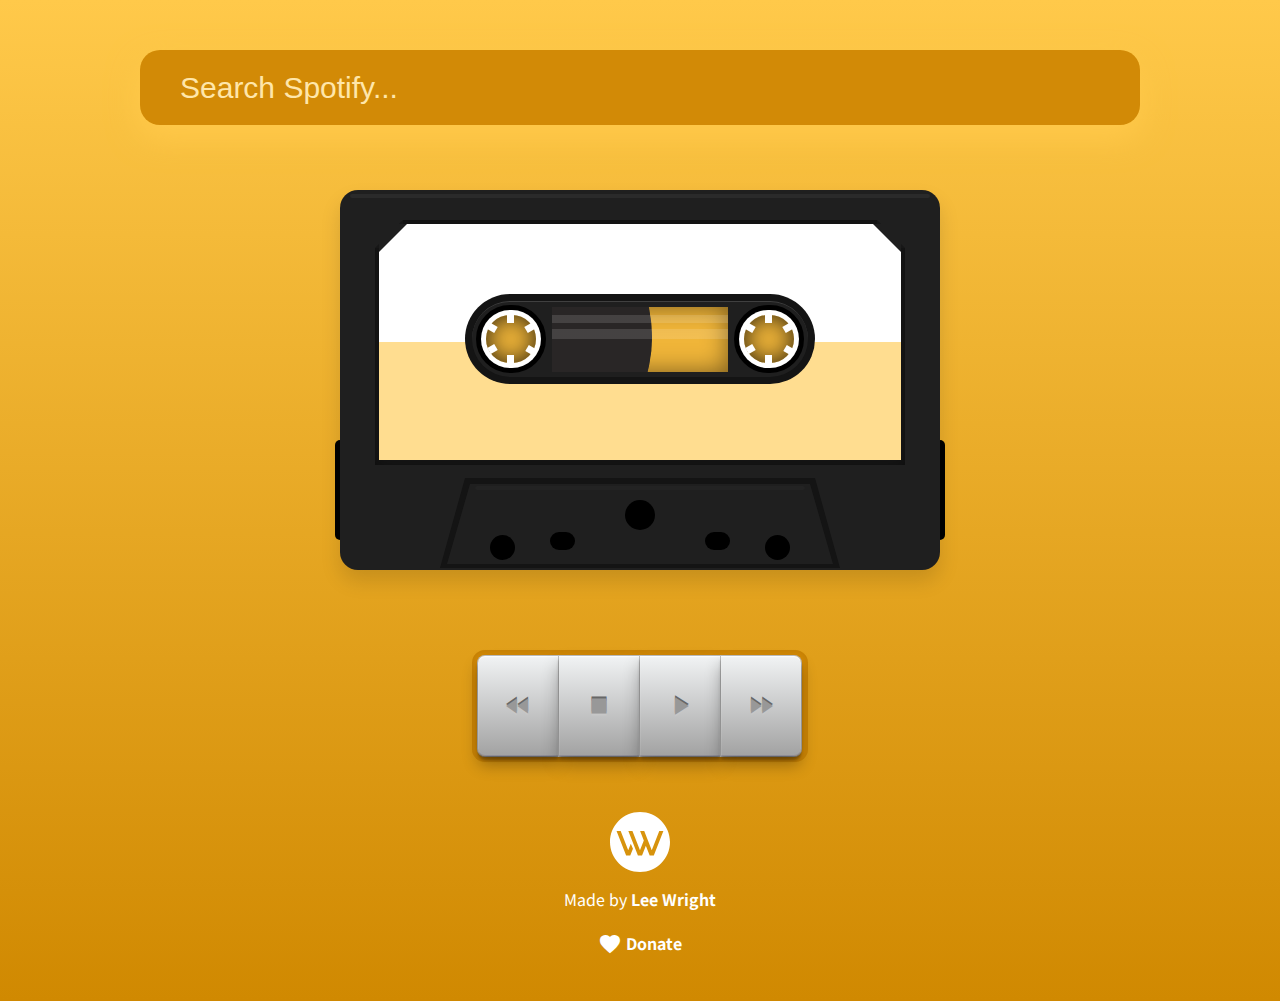
==== commit 7d299686: "Update CSS link" ====
--- a/docs/index.html
+++ b/docs/index.html
@@ -38,7 +38,7 @@
 
     <link rel="stylesheet" href="https://use.fontawesome.com/releases/v5.7.1/css/all.css" integrity="sha384-fnmOCqbTlWIlj8LyTjo7mOUStjsKC4pOpQbqyi7RrhN7udi9RwhKkMHpvLbHG9Sr" crossorigin="anonymous">
     <link href="https://fonts.googleapis.com/icon?family=Material+Icons" rel="stylesheet">
-    <link href="/cassettify/assets/css/styles.css" rel="stylesheet" />
+    <link href="assets/css/styles.css" rel="stylesheet" />
 
     <link href="https://fonts.googleapis.com/css?family=Noto+Sans+KR:300,400,500,700" rel="stylesheet">
     <link href="https://fonts.googleapis.com/css?family=Indie+Flower" rel="stylesheet">
--- a/docs/assets/css/styles.css
+++ b/docs/assets/css/styles.css
@@ -0,0 +1 @@
+/*! HTML5 Boilerplate v6.1.0 | MIT License | https://html5boilerplate.com/ */html{color:#222;font-size:1em;line-height:1.4}::-moz-selection{background:#b3d4fc;text-shadow:none}::selection{background:#b3d4fc;text-shadow:none}hr{display:block;height:1px;border:0;border-top:1px solid #ccc;margin:1em 0;padding:0}audio,canvas,iframe,img,svg,video{vertical-align:middle}fieldset{border:0;margin:0;padding:0}textarea{resize:vertical}.browserupgrade{margin:.2em 0;background:#ccc;color:#000;padding:.2em 0}.mdi-spin{-webkit-animation-name:spin;-webkit-animation-duration:1200ms;-webkit-animation-iteration-count:infinite;-webkit-animation-timing-function:linear;-moz-animation-name:spin;-moz-animation-duration:1200ms;-moz-animation-iteration-count:infinite;-moz-animation-timing-function:linear;-ms-animation-name:spin;-ms-animation-duration:1200ms;-ms-animation-iteration-count:infinite;-ms-animation-timing-function:linear;animation-name:spin;animation-duration:1200ms;animation-iteration-count:infinite;animation-timing-function:linear}@-ms-keyframes spin{from{-ms-transform:rotate(0deg)}to{-ms-transform:rotate(360deg)}}@-moz-keyframes spin{from{-moz-transform:rotate(0deg)}to{-moz-transform:rotate(360deg)}}@-webkit-keyframes spin{from{-webkit-transform:rotate(0deg)}to{-webkit-transform:rotate(360deg)}}@keyframes spin{from{transform:rotate(0deg)}to{transform:rotate(360deg)}}*{-webkit-box-sizing:border-box;-moz-box-sizing:border-box;box-sizing:border-box}html,body{min-height:100%;margin:0;padding:0}.player-section{background:#ffc94a;background-repeat:no-repeat;background:-moz-linear-gradient(top, #ffc94a 0, #d08901 100%);background:-webkit-linear-gradient(top, #ffc94a 0, #d08901 100%);background:linear-gradient(to bottom, #ffc94a 0, #d08901 100%);filter:progid:DXImageTransform.Microsoft.gradient(startColorstr='#ffc94a', endColorstr='#d08901', GradientType=0)}body{font-family:'Noto Sans KR',sans-serif}.container{width:90%;max-width:1000px;margin:0 auto;padding:50px 0 50px 0}.branding{width:100%;color:#fff;padding:0 0 30px 0;text-align:center}.branding .material-icons{position:relative;top:6px}.branding a{text-decoration:none;color:#fff;font-weight:bold}.branding img{width:60px}.custom-error{width:100%;position:absolute;text-align:center;color:#fff;left:0;top:30px;-ms-filter:"progid:DXImageTransform.Microsoft.Alpha(Opacity=0)";filter:alpha(opacity=(0));opacity:0;-webkit-transition:1200ms;-moz-transition:1200ms;-o-transition:1200ms;-ms-transition:1200ms;transition:1200ms}.custom-error.show{-ms-filter:"progid:DXImageTransform.Microsoft.Alpha(Opacity=100)";filter:alpha(opacity=(100));opacity:1}.custom-error div{width:90%;max-width:600px;margin:0 auto}.custom-error div a{color:#fff;text-decoration:none;font-weight:bold}.custom-error div .material-icons{position:relative;top:6px}.search-container{position:relative}.search-container .input-container{position:relative;z-index:1;overflow:hidden;background:#d28a06;-webkit-box-shadow:0 11px 30px 2px #ffc94a;box-shadow:0 11px 30px 2px #ffc94a;-webkit-border-radius:20px;border-radius:20px;background-clip:padding-box;height:75px}.search-container .input-container .fas{position:absolute;font-size:40px;right:20px;color:#fff;-webkit-transition:1000ms;-moz-transition:1000ms;-o-transition:1000ms;-ms-transition:1000ms;transition:1000ms}.search-container .input-container .fas.fa-search{top:19px}.search-container .input-container .fas.fa-chevron-down{top:120px}.search-container .input-container input{-webkit-border-radius:20px;border-radius:20px;background-clip:padding-box;border:0;width:100%;padding:20px 40px;height:75px;font-size:30px;background:transparent;color:#fff}.search-container .input-container input:focus{outline:none}.search-container .input-container.results .fa-search{top:-100px}.search-container .input-container.results .fa-chevron-down{top:19px}.search-container .search-results{position:absolute;-webkit-transition:500ms;-moz-transition:500ms;-o-transition:500ms;-ms-transition:500ms;transition:500ms;-webkit-border-radius:20px;border-radius:20px;background-clip:padding-box;top:90px;width:100%;max-height:60vh;overflow-y:scroll;-webkit-overflow-scrolling:touch;z-index:1001;padding:30px 40px;background-color:#fff;-webkit-box-shadow:0 11px 20px 0 rgba(0,0,0,0.13);box-shadow:0 11px 20px 0 rgba(0,0,0,0.13)}.search-container .search-results .js-search-results{display:none}.search-container .search-results .js-search-results.on{display:block}.search-container .recently-played{display:none}.search-container .recently-played.on{display:block}.search-results{display:none}.search-results ul{list-style:none;margin:0;padding:0}.search-results ul li{display:block;list-style:none;margin:0;padding:0 10px;min-height:80px}.search-results ul li.selected{background:#e2e2e2}.search-results ul li a{display:flex;min-height:80px;padding:10px 0;color:#000;text-decoration:none}.search-results ul li a .album-art{width:80px;min-height:80px;margin-right:40px;background:#ececec}.search-results ul li a .album-art img{width:100%}.search-results ul li a .track-details{display:flex;justify-content:center;align-items:center}.search-results ul li a .track-details .title{color:#000;display:block;font-weight:bold}.search-results ul li a .track-details .artist{color:#737373;display:block}.cassette{position:relative;margin:60px auto 80px auto;width:100%;max-width:600px;background-repeat:no-repeat;background-size:100%;height:380px;background-color:#1f1f1f;-webkit-border-radius:18px;border-radius:18px;background-clip:padding-box;-webkit-box-shadow:0 11px 20px 0 rgba(0,0,0,0.13);box-shadow:0 11px 20px 0 rgba(0,0,0,0.13)}.cassette .shine{background:#2a2a2a;height:4px;-webkit-border-radius:5px;border-radius:5px;background-clip:padding-box;width:580px;position:absolute;top:4px;left:50%;margin-left:-290px}.cassette .shine.small{bottom:80px;top:auto;width:330px;margin-left:-165px;background:#232323}.cassette .notch{position:absolute;background:#000;height:100px;width:5px;bottom:30px}.cassette .notch.left{left:-5px;-webkit-border-radius:10px 0 0 10px;border-radius:10px 0 0 10px;background-clip:padding-box}.cassette .notch.right{right:-5px;-webkit-border-radius:0 10px 10px 0;border-radius:0 10px 10px 0;background-clip:padding-box}.cassette .body{position:absolute;width:530px;height:245px;background:#171717;top:30px;left:35px;z-index:1;-webkit-box-shadow:inset 0 0 18px 0 rgba(0,0,0,0.4);box-shadow:inset 0 0 18px 0 rgba(0,0,0,0.4)}.cassette .body:before{content:'';position:absolute;top:0;right:0;border-top:28px solid #1f1f1f;border-left:28px solid #171717;width:0}.cassette .body:after{content:'';position:absolute;top:0;left:0;border-top:28px solid #1f1f1f;border-right:28px solid #171717;width:0}.cassette .sticker{position:absolute;background:#fff;width:522px;height:236px;left:4px;top:4px;-webkit-border-radius:4px;border-radius:4px;background-clip:padding-box;z-index:2}.cassette .sticker:before{content:'';position:absolute;top:0;right:0;border-top:28px solid #1f1f1f;border-left:28px solid #fff;width:0}.cassette .sticker:after{content:'';position:absolute;top:0;left:0;border-top:28px solid #1f1f1f;border-right:28px solid #fff;width:0}.cassette .sticker .handwriting{position:absolute;font-size:24px;width:460px;left:30px;height:50px;top:10px;line-height:26px;text-align:center;font-family:'Indie Flower',cursive;color:#4169e1;display:flex;justify-content:center;align-items:center}.cassette .sticker .band{position:absolute;background:#ffdd90;width:100%;bottom:0;height:50%;-webkit-transition:1200ms;-moz-transition:1200ms;-o-transition:1200ms;-ms-transition:1200ms;transition:1200ms}.cassette .sticker .center{position:absolute;width:350px;height:90px;background:#141414;top:70px;left:86px;-webkit-border-radius:100px;border-radius:100px;background-clip:padding-box}.cassette .sticker .center .inner{position:absolute;width:336px;height:76px;background:#1f1f1f;top:7px;left:7px;-webkit-border-radius:100px;border-radius:100px;background-clip:padding-box;border-top:1px solid #404040}.cassette .sticker .hole{position:absolute;height:68px;width:70px;background:#000;-webkit-border-radius:100px;border-radius:100px;background-clip:padding-box;top:3px;border:5px solid #000;animation-play-state:paused;-webkit-animation-duration:5s;-moz-animation-duration:5s;-ms-animation-duration:5s;-o-animation-duration:5s;-webkit-animation-name:spinCassette;-moz-animation-name:spinCassette;-ms-animation-name:spinCassette;-o-animation-name:spinCassette;animation-name:spinCassette;-webkit-animation-timing-function:linear;-moz-animation-timing-function:linear;-ms-animation-timing-function:linear;-o-animation-timing-function:linear;animation-timing-function:linear;-webkit-animation-iteration-count:infinite;-moz-animation-iteration-count:infinite;-ms-animation-iteration-count:infinite;-o-animation-iteration-count:infinite;animation-iteration-count:infinite}.cassette .sticker .hole.spinning{animation-play-state:running}.cassette .sticker .hole.spinning-faster{-webkit-animation-duration:.6s;-moz-animation-duration:.6s;-ms-animation-duration:.6s;-o-animation-duration:.6s;animation-play-state:running}.cassette .sticker .hole.spinning-backwards{-webkit-animation-direction:reverse;-moz-animation-direction:reverse;-ms-animation-direction:reverse;-o-animation-direction:reverse;-webkit-animation-duration:.6s;-moz-animation-duration:.6s;-ms-animation-duration:.6s;-o-animation-duration:.6s;animation-play-state:running}.cassette .sticker .hole.left{left:4px}.cassette .sticker .hole.right{right:4px}.cassette .sticker .hole .inner-hole{position:absolute;background:#fff;width:60px;height:58px;-webkit-border-radius:100px;border-radius:100px;background-clip:padding-box;-webkit-transform:rotate(0deg);-moz-transform:rotate(0deg);-ms-transform:rotate(0deg);-o-transform:rotate(0deg);transform:rotate(0deg)}.cassette .sticker .hole .inner-hole .bg{background:#f0b539;position:absolute;width:50px;height:48px;-webkit-border-radius:100px;border-radius:100px;background-clip:padding-box;top:5px;left:5px;-webkit-box-shadow:inset 0 0 25px 0 rgba(0,0,0,0.8);box-shadow:inset 0 0 25px 0 rgba(0,0,0,0.8)}.cassette .sticker .hole .inner-hole .tooth{position:absolute;background:#fff;width:7px;height:8px}.cassette .sticker .hole .inner-hole .tooth.one{top:5px;left:26px;-webkit-transform:rotate(0deg);-moz-transform:rotate(0deg);-ms-transform:rotate(0deg);-o-transform:rotate(0deg);transform:rotate(0deg)}.cassette .sticker .hole .inner-hole .tooth.two{top:45px;left:26px;-webkit-transform:rotate(0deg);-moz-transform:rotate(0deg);-ms-transform:rotate(0deg);-o-transform:rotate(0deg);transform:rotate(0deg)}.cassette .sticker .hole .inner-hole .tooth.three{top:14px;left:8px;-webkit-transform:rotate(-60deg);-moz-transform:rotate(-60deg);-ms-transform:rotate(-60deg);-o-transform:rotate(-60deg);transform:rotate(-60deg)}.cassette .sticker .hole .inner-hole .tooth.four{top:36px;left:46px;-webkit-transform:rotate(-60deg);-moz-transform:rotate(-60deg);-ms-transform:rotate(-60deg);-o-transform:rotate(-60deg);transform:rotate(-60deg)}.cassette .sticker .hole .inner-hole .tooth.five{top:35px;left:8px;-webkit-transform:rotate(60deg);-moz-transform:rotate(60deg);-ms-transform:rotate(60deg);-o-transform:rotate(60deg);transform:rotate(60deg)}.cassette .sticker .hole .inner-hole .tooth.six{top:14px;left:45px;-webkit-transform:rotate(-120deg);-moz-transform:rotate(-120deg);-ms-transform:rotate(-120deg);-o-transform:rotate(-120deg);transform:rotate(-120deg)}.cassette .sticker .window{position:absolute;top:5px;height:65px;width:176px;left:80px;background:#f0b539;-webkit-box-shadow:inset 0 0 25px 0 rgba(0,0,0,0.5);box-shadow:inset 0 0 25px 0 rgba(0,0,0,0.5)}.cassette .sticker .window-shine{position:absolute;top:5px;height:65px;width:176px;left:80px;background:-moz-linear-gradient(transparent 13%, rgba(255,255,255,0.13) 13%, rgba(255,255,255,0.13) 24%, transparent 24%, transparent 34%, rgba(255,255,255,0.13) 34%, rgba(255,255,255,0.13) 50%, transparent 30%);background:-webkit-linear-gradient(transparent 13%, rgba(255,255,255,0.13) 13%, rgba(255,255,255,0.13) 24%, transparent 24%, transparent 34%, rgba(255,255,255,0.13) 34%, rgba(255,255,255,0.13) 50%, transparent 30%);background:linear-gradient(transparent 13%, rgba(255,255,255,0.13) 13%, rgba(255,255,255,0.13) 24%, transparent 24%, transparent 34%, rgba(255,255,255,0.13) 34%, rgba(255,255,255,0.13) 50%, transparent 30%)}.cassette .sticker .visible-tape{position:absolute;top:5px;height:65px;width:176px;left:80px;overflow:hidden}.cassette .sticker .visible-tape .tape{background:#2f2c2c;position:absolute;width:280px;height:280px;border-radius:300px;-webkit-transform:rotate(0deg);-moz-transform:rotate(0deg);-ms-transform:rotate(0deg);-o-transform:rotate(0deg);transform:rotate(0deg);overflow:hidden}.cassette .sticker .visible-tape .tape.left{top:-110px;left:-180px}.cassette .sticker .visible-tape .tape.left span{background:-moz-linear-gradient(-45deg, #2f2c2c 50%, #292626 50%);background:-webkit-linear-gradient(-45deg, #2f2c2c 50%, #292626 50%);background:linear-gradient(135deg, #2f2c2c 50%, #292626 50%);filter:progid:DXImageTransform.Microsoft.gradient(startColorstr='#2f2c2c', endColorstr='#292626', GradientType=1)}.cassette .sticker .visible-tape .tape.right{top:-110px;left:80px;-webkit-transform:scale(0);-moz-transform:scale(0);-ms-transform:scale(0);-o-transform:scale(0);transform:scale(0)}.cassette .sticker .visible-tape .tape.right span{background:-moz-linear-gradient(-45deg, #292626 50%, #2f2c2c 50%);background:-webkit-linear-gradient(-45deg, #292626 50%, #2f2c2c 50%);background:linear-gradient(135deg, #292626 50%, #2f2c2c 50%);filter:progid:DXImageTransform.Microsoft.gradient(startColorstr='#292626', endColorstr='#2f2c2c', GradientType=1)}.cassette .sticker .visible-tape .tape span{position:absolute;border-radius:300px;top:0;left:0;height:100%;width:100%;animation-play-state:paused;-webkit-animation-duration:5s;-moz-animation-duration:5s;-ms-animation-duration:5s;-o-animation-duration:5s;-webkit-animation-name:spinCassette;-moz-animation-name:spinCassette;-ms-animation-name:spinCassette;-o-animation-name:spinCassette;animation-name:spinCassette;-webkit-animation-timing-function:linear;-moz-animation-timing-function:linear;-ms-animation-timing-function:linear;-o-animation-timing-function:linear;animation-timing-function:linear;-webkit-animation-iteration-count:infinite;-moz-animation-iteration-count:infinite;-ms-animation-iteration-count:infinite;-o-animation-iteration-count:infinite;animation-iteration-count:infinite}.cassette .sticker .visible-tape .tape.spinning span{animation-play-state:running}.cassette .sticker .visible-tape .tape.spinning-faster span{-webkit-animation-duration:.6s;-moz-animation-duration:.6s;-ms-animation-duration:.6s;-o-animation-duration:.6s;animation-play-state:running}.cassette .sticker .visible-tape .tape.spinning-backwards span{-webkit-animation-direction:reverse;-moz-animation-direction:reverse;-ms-animation-direction:reverse;-o-animation-direction:reverse;-webkit-animation-duration:.6s;-moz-animation-duration:.6s;-ms-animation-duration:.6s;-o-animation-duration:.6s;animation-play-state:running}.cassette .head{position:absolute;border-bottom:90px solid #141414;border-left:25px solid transparent;border-right:25px solid transparent;height:0;width:400px;bottom:2px;left:100px}.cassette .inner-head{position:absolute;border-bottom:80px solid #1f1f1f;border-left:23px solid transparent;border-right:23px solid transparent;height:0;width:386px;bottom:6px;left:107px}.cassette .opening{position:absolute;background:#000;width:25px;height:25px;-webkit-border-radius:40px;border-radius:40px;background-clip:padding-box}.cassette .opening.one{bottom:10px;left:150px}.cassette .opening.two{left:210px;bottom:20px;height:18px}.cassette .opening.three{left:365px;bottom:20px;height:18px}.cassette .opening.four{bottom:10px;left:425px}.cassette .opening.five{width:30px;height:30px;left:285px;bottom:40px}#hidden-artwork{display:none}#static,#scrubbing{display:none}::placeholder{color:#ffe6aa;opacity:1}:-ms-input-placeholder{color:#ffe6aa}::-ms-input-placeholder{color:#ffe6aa}@-webkit-keyframes spinCassette{0%{-webkit-transform:rotate(0deg);-moz-transform:rotate(0deg);-ms-transform:rotate(0deg);-o-transform:rotate(0deg);transform:rotate(0deg)}100%{-webkit-transform:rotate(-360deg);-moz-transform:rotate(-360deg);-ms-transform:rotate(-360deg);-o-transform:rotate(-360deg);transform:rotate(-360deg)}}@-moz-keyframes spinCassette{0%{-webkit-transform:rotate(0deg);-moz-transform:rotate(0deg);-ms-transform:rotate(0deg);-o-transform:rotate(0deg);transform:rotate(0deg)}100%{-webkit-transform:rotate(-360deg);-moz-transform:rotate(-360deg);-ms-transform:rotate(-360deg);-o-transform:rotate(-360deg);transform:rotate(-360deg)}}@-o-keyframes spinCassette{0%{-webkit-transform:rotate(0deg);-moz-transform:rotate(0deg);-ms-transform:rotate(0deg);-o-transform:rotate(0deg);transform:rotate(0deg)}100%{-webkit-transform:rotate(-360deg);-moz-transform:rotate(-360deg);-ms-transform:rotate(-360deg);-o-transform:rotate(-360deg);transform:rotate(-360deg)}}@keyframes spinCassette{0%{-webkit-transform:rotate(0deg);-moz-transform:rotate(0deg);-ms-transform:rotate(0deg);-o-transform:rotate(0deg);transform:rotate(0deg)}100%{-webkit-transform:rotate(-360deg);-moz-transform:rotate(-360deg);-ms-transform:rotate(-360deg);-o-transform:rotate(-360deg);transform:rotate(-360deg)}}.controls{background:#d28906;width:336px;margin:0 auto;padding:6px;-webkit-border-radius:13px;border-radius:13px;background-clip:padding-box;-webkit-box-shadow:inset 0 1px 4px 0 rgba(0,0,0,0.08);-moz-box-shadow:inset 0 1px 4px 0 rgba(0,0,0,0.08);box-shadow:inset 0 1px 4px 0 rgba(0,0,0,0.08)}.buttons{position:relative;white-space:nowrap;min-height:100px;margin:auto;width:324px}.buttons a{width:80px;height:100px;position:absolute;top:0;text-decoration:none;padding-top:35px;outline-width:0;z-index:990;color:#989898;text-align:center;line-height:26px;display:block}.buttons a .material-icons{font-size:30px}.buttons a:not(.active){-webkit-box-shadow:inset 0 1px 1px rgba(255,255,255,0.8),inset 0 -1px 0 rgba(63,59,113,0.2),0 9px 16px 0 rgba(0,0,0,0.3),0 4px 3px 0 rgba(0,0,0,0.3),0 0 0 1px #bfbfbf;-moz-box-shadow:inset 0 1px 1px rgba(255,255,255,0.8),inset 0 -1px 0 rgba(63,59,113,0.2),0 9px 16px 0 rgba(0,0,0,0.3),0 4px 3px 0 rgba(0,0,0,0.3),0 0 0 1px #bfbfbf;box-shadow:inset 0 1px 1px rgba(255,255,255,0.8),inset 0 -1px 0 rgba(63,59,113,0.2),0 9px 16px 0 rgba(0,0,0,0.3),0 4px 3px 0 rgba(0,0,0,0.3),0 0 0 1px #bfbfbf;background-image:-webkit-gradient(linear, 50% 0, 50% 100%, color-stop(0, #f1f3f4), color-stop(100%, #a2a2a2));background-image:-webkit-linear-gradient(#f1f3f4, #a2a2a2);background-image:-moz-linear-gradient(#f1f3f4, #a2a2a2);background-image:-o-linear-gradient(#f1f3f4, #a2a2a2);background-image:linear-gradient(#f1f3f4, #a2a2a2);text-shadow:0 2px 0 #c7c7c7,0 -2px 0 #676767}.buttons a:not(.active):hover,.buttons a:not(.active):focus{-webkit-transition:color 200ms linear;-moz-transition:color 200ms linear;-o-transition:color 200ms linear;-ms-transition:color 200ms linear;transition:color 200ms linear;color:#989898}.buttons a.active{-webkit-box-shadow:0 9px 16px 0 rgba(0,0,0,0.1),0 0 0 1px #a2a2a2,0 2px 1px 0 rgba(0,0,0,0.5),inset 0 0 4px 3px rgba(76,76,76,0.2);-moz-box-shadow:0 9px 16px 0 rgba(0,0,0,0.1),0 0 0 1px #a2a2a2,0 2px 1px 0 rgba(0,0,0,0.5),inset 0 0 4px 3px rgba(76,76,76,0.2);box-shadow:0 9px 16px 0 rgba(0,0,0,0.1),0 0 0 1px #a2a2a2,0 2px 1px 0 rgba(0,0,0,0.5),inset 0 0 4px 3px rgba(76,76,76,0.2);background-image:-webkit-gradient(linear, 50% 0, 50% 100%, color-stop(0, #f2f4f5), color-stop(100%, #7d7d7d));background-image:-webkit-linear-gradient(#f2f4f5, #7d7d7d);background-image:-moz-linear-gradient(#f2f4f5, #7d7d7d);background-image:-o-linear-gradient(#f2f4f5, #7d7d7d);background-image:linear-gradient(#f2f4f5, #7d7d7d);text-shadow:0 2px 0 #c7c7c7,0 -2px 0 #5f5f5f;color:#989898}.buttons a.active .material-icons{position:relative;top:3px}.buttons a.active{z-index:1000}.buttons a:active{z-index:999}.buttons a:last-of-type{-webkit-border-radius:0 7px 7px 0;border-radius:0 7px 7px 0;background-clip:padding-box}.buttons a:first-of-type{-webkit-border-radius:7px 0 0 7px;border-radius:7px 0 0 7px;background-clip:padding-box;left:0}.buttons a:nth-of-type(2){left:81px}.buttons a:nth-of-type(3){left:162px}.buttons a:nth-of-type(4){left:243px}.buttons a:nth-of-type(5){left:324px}.buttons a:nth-of-type(6){left:405px}.buttons a:nth-of-type(7){left:486px}.buttons a:nth-of-type(8){left:567px}.search-container{height:80px}.controls{-ms-filter:"progid:DXImageTransform.Microsoft.Alpha(Opacity=0)";filter:alpha(opacity=(0));opacity:0;-webkit-transition:1200ms;-moz-transition:1200ms;-o-transition:1200ms;-ms-transition:1200ms;transition:1200ms}.controls.show{-ms-filter:"progid:DXImageTransform.Microsoft.Alpha(Opacity=100)";filter:alpha(opacity=(100));opacity:1}.input-container{-ms-filter:"progid:DXImageTransform.Microsoft.Alpha(Opacity=0)";filter:alpha(opacity=(0));opacity:0;-webkit-transition:1200ms;-moz-transition:1200ms;-o-transition:1200ms;-ms-transition:1200ms;transition:1200ms}.input-container.show{-ms-filter:"progid:DXImageTransform.Microsoft.Alpha(Opacity=100)";filter:alpha(opacity=(100));opacity:1}.broken-tape{position:absolute;bottom:8px;height:0;width:90%;-ms-filter:"progid:DXImageTransform.Microsoft.Alpha(Opacity=0)";filter:alpha(opacity=(0));opacity:0;-webkit-transition:1200ms;-moz-transition:1200ms;-o-transition:1200ms;-ms-transition:1200ms;transition:1200ms}.broken-tape.show{-ms-filter:"progid:DXImageTransform.Microsoft.Alpha(Opacity=100)";filter:alpha(opacity=(100));opacity:1}@media screen and (max-width:700px){.broken-tape{bottom:4px}.cassette{width:320px;height:200px;margin:20px auto 35px auto}.cassette .body{width:290px;height:120px;top:16px;left:15px}.cassette .body:before{border-top:13px solid #1f1f1f;border-left:13px solid #171717}.cassette .body:after{border-top:13px solid #1f1f1f;border-right:13px solid #171717}.cassette .head{border-bottom:50px solid #141414;border-left:15px solid transparent;border-right:15px solid transparent;width:220px;bottom:2px;left:50px}.cassette .inner-head{border-bottom:43px solid #1f1f1f;border-left:14px solid transparent;border-right:14px solid transparent;height:0;width:210px;bottom:5px;left:55px}.cassette .opening{width:15px;height:15px}.cassette .opening.one{bottom:8px;left:80px}.cassette .opening.two{left:110px;bottom:16px;height:10px}.cassette .opening.three{left:195px;bottom:16px;height:10px}.cassette .opening.four{bottom:8px;left:225px}.cassette .opening.five{width:20px;height:20px;left:150px;bottom:22px}.cassette .sticker{width:282px;height:113px;left:4px;top:3px;-webkit-border-radius:3px;border-radius:3px}.cassette .sticker:before{border-top:13px solid #1f1f1f;border-left:13px solid #fff}.cassette .sticker:after{border-top:13px solid #1f1f1f;border-right:13px solid #fff}.cassette .sticker .handwriting{font-size:15px;width:260px;left:10px;height:31px;top:2px;line-height:16px}.cassette .sticker .window{top:4px;height:30px;width:98px;left:42px}.cassette .sticker .visible-tape{top:4px;height:30px;width:98px;left:42px}.cassette .sticker .visible-tape .tape{width:160px;height:160px}.cassette .sticker .visible-tape .tape.left{top:-65px;left:-105px}.cassette .sticker .visible-tape .tape.right{top:-65px;left:40px}.cassette .sticker .window-shine{top:4px;height:30px;width:98px;left:42px}.cassette .sticker .hole{height:36px;width:36px;top:1px}.cassette .sticker .hole.left{left:2px}.cassette .sticker .hole.right{right:2px}.cassette .sticker .hole .inner-hole{width:30px;height:30px;top:-2px;left:-2px}.cassette .sticker .hole .inner-hole .bg{width:26px;height:26px;top:2px;left:2px}.cassette .sticker .hole .inner-hole .tooth{width:4px;height:5px}.cassette .sticker .hole .inner-hole .tooth.one{top:1px;left:13px}.cassette .sticker .hole .inner-hole .tooth.two{top:24px;left:13px}.cassette .sticker .hole .inner-hole .tooth.three{top:7px;left:2px}.cassette .sticker .hole .inner-hole .tooth.four{top:18px;left:24px}.cassette .sticker .hole .inner-hole .tooth.five{top:19px;left:3px}.cassette .sticker .hole .inner-hole .tooth.six{top:7px;left:24px}.cassette .sticker .center{width:190px;height:45px;top:35px;left:45px}.cassette .sticker .center .inner{width:182px;height:39px;top:3px;left:4px}.cassette .notch{height:60px;width:4px;bottom:20px}.cassette .notch.left{left:-4px}.cassette .notch.right{right:-4px}.cassette .shine{width:300px;top:3px;margin-left:-150px}.search-container .search-results{padding:0 14px;top:60px;min-height:80vh}.search-container .input-container{height:55px;-webkit-border-radius:10px;border-radius:10px;background-clip:padding-box}.search-container .input-container input{-webkit-border-radius:10px;border-radius:10px;background-clip:padding-box;padding:10px 20px;height:55px;font-size:20px}.search-container .input-container .fas{font-size:20px;right:15px}.controls{width:256px}.buttons{width:244px;min-height:82px}.buttons a{width:60px;height:80px;padding-top:30px}.buttons a .material-icons{font-size:25px}.buttons a:nth-of-type(2){left:61px}.buttons a:nth-of-type(3){left:122px}.buttons a:nth-of-type(4){left:183px}.buttons a:nth-of-type(5){left:244px}.buttons a:nth-of-type(6){left:305px}.buttons a:nth-of-type(7){left:366px}.buttons a:nth-of-type(8){left:427px}.search-results ul li a{min-height:60px;padding:5px 0}.search-results ul li a .album-art{width:60px;min-height:60px;margin-right:16px}.search-results ul li a .track-details{font-size:13px}}@media screen and (max-width:320px){.container{width:100%}.search-container{padding:0 10px}}/*# sourceMappingURL=styles.css.map */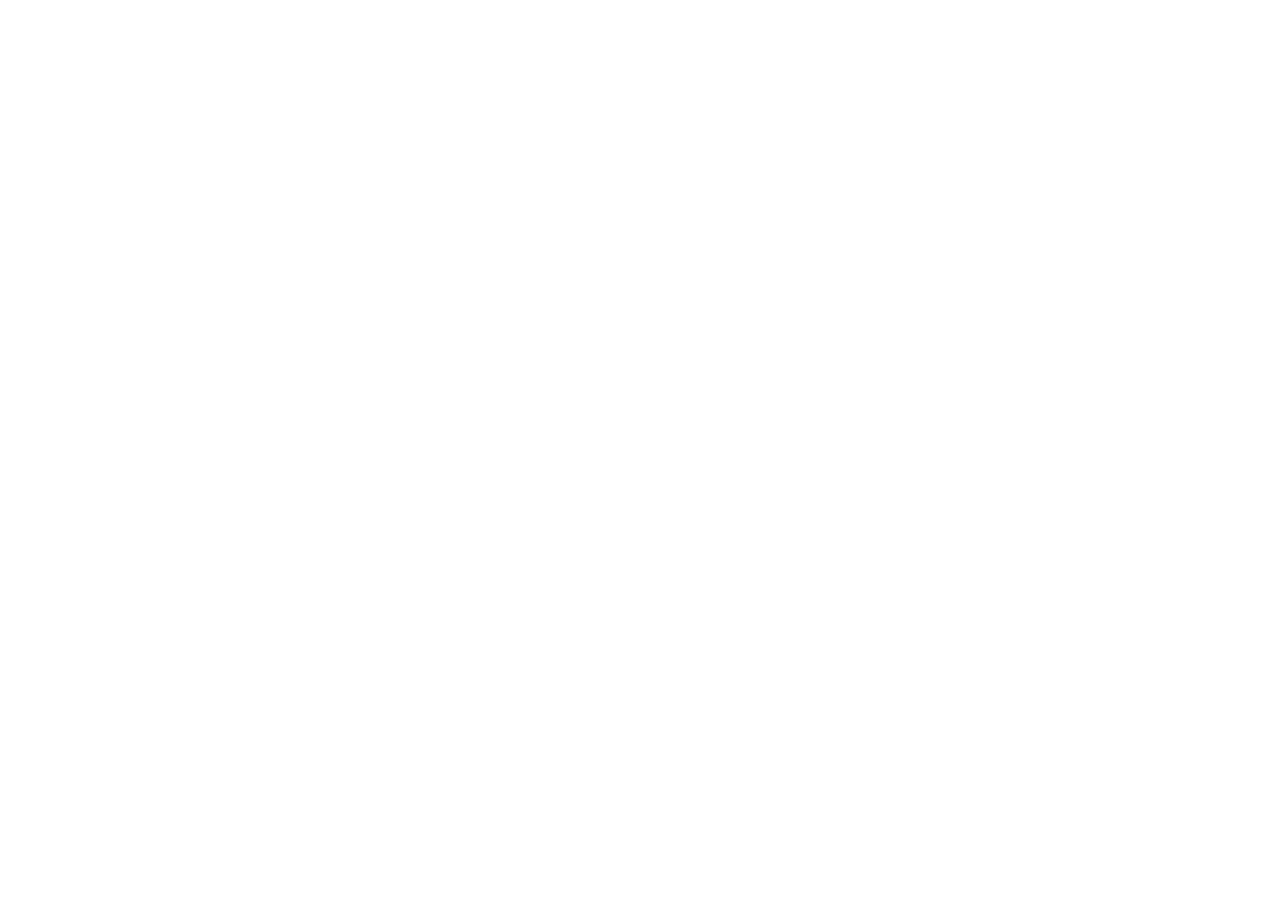
==== commit 3154e3cb: "Update asset URLs" ====
--- a/docs/index.html
+++ b/docs/index.html
@@ -8,25 +8,25 @@
     <meta name="viewport" content="width=device-width, initial-scale=1">
     <meta name="Description" content="Play music from Spotify on a classic cassette. Complete with nostalgic sound effects.">
 
-    <link rel="shortcut icon" href="/cassettify/favicon.ico" type="image/x-icon">
-    <link rel="icon" href="/cassettify/favicon.ico" type="image/x-icon">
-
-    <link rel="apple-touch-icon" sizes="57x57" href="/cassettify/assets/icon/apple-icon-57x57.png">
-    <link rel="apple-touch-icon" sizes="60x60" href="/cassettify/assets//icon/apple-icon-60x60.png">
-    <link rel="apple-touch-icon" sizes="72x72" href="/cassettify/assets/icon/apple-icon-72x72.png">
-    <link rel="apple-touch-icon" sizes="76x76" href="/cassettify/assets/icon/apple-icon-76x76.png">
-    <link rel="apple-touch-icon" sizes="114x114" href="/cassettify/assets/icon/apple-icon-114x114.png">
-    <link rel="apple-touch-icon" sizes="120x120" href="/cassettify/assets/icon/apple-icon-120x120.png">
-    <link rel="apple-touch-icon" sizes="144x144" href="/cassettify/assets/icon/apple-icon-144x144.png">
-    <link rel="apple-touch-icon" sizes="152x152" href="/cassettify/assets/icon/apple-icon-152x152.png">
-    <link rel="apple-touch-icon" sizes="180x180" href="/cassettify/assets/icon/apple-icon-180x180.png">
-    <link rel="icon" type="image/png" sizes="192x192"  href="/cassettify/assets/icon/android-icon-192x192.png">
-    <link rel="icon" type="image/png" sizes="32x32" href="/cassettify/assets/icon/favicon-32x32.png">
-    <link rel="icon" type="image/png" sizes="96x96" href="/cassettify/assets/icon/favicon-96x96.png">
-    <link rel="icon" type="image/png" sizes="16x16" href="/cassettify/assets/icon/favicon-16x16.png">
-    <link rel="manifest" href="/cassettifymanifest.json">
+    <link rel="shortcut icon" href="favicon.ico" type="image/x-icon">
+    <link rel="icon" href="favicon.ico" type="image/x-icon">
+
+    <link rel="apple-touch-icon" sizes="57x57" href="assets/icon/apple-icon-57x57.png">
+    <link rel="apple-touch-icon" sizes="60x60" href="assets//icon/apple-icon-60x60.png">
+    <link rel="apple-touch-icon" sizes="72x72" href="assets/icon/apple-icon-72x72.png">
+    <link rel="apple-touch-icon" sizes="76x76" href="assets/icon/apple-icon-76x76.png">
+    <link rel="apple-touch-icon" sizes="114x114" href="assets/icon/apple-icon-114x114.png">
+    <link rel="apple-touch-icon" sizes="120x120" href="assets/icon/apple-icon-120x120.png">
+    <link rel="apple-touch-icon" sizes="144x144" href="assets/icon/apple-icon-144x144.png">
+    <link rel="apple-touch-icon" sizes="152x152" href="assets/icon/apple-icon-152x152.png">
+    <link rel="apple-touch-icon" sizes="180x180" href="assets/icon/apple-icon-180x180.png">
+    <link rel="icon" type="image/png" sizes="192x192"  href="assets/icon/android-icon-192x192.png">
+    <link rel="icon" type="image/png" sizes="32x32" href="assets/icon/favicon-32x32.png">
+    <link rel="icon" type="image/png" sizes="96x96" href="assets/icon/favicon-96x96.png">
+    <link rel="icon" type="image/png" sizes="16x16" href="assets/icon/favicon-16x16.png">
+    <link rel="manifest" href="manifest.json">
     <meta name="msapplication-TileColor" content="#ffffff">
-    <meta name="msapplication-TileImage" content="/cassettify/assets/icon/ms-icon-144x144.png">
+    <meta name="msapplication-TileImage" content="assets/icon/ms-icon-144x144.png">
     <meta name="theme-color" content="#ffffff">
 
     <meta property="og:title" content="Spotify Cassette Player">
@@ -34,7 +34,7 @@
     <meta property="og:url" content="">
     <meta property="og:description" content="Play music from Spotify on a classic cassette. Complete with nostalgic sound effects.">
     <meta property="og:type" content="website">
-    <meta property="og:image" content="/assets/open-graph-image.png">
+    <meta property="og:image" content="assets/open-graph-image.png">
 
     <link rel="stylesheet" href="https://use.fontawesome.com/releases/v5.7.1/css/all.css" integrity="sha384-fnmOCqbTlWIlj8LyTjo7mOUStjsKC4pOpQbqyi7RrhN7udi9RwhKkMHpvLbHG9Sr" crossorigin="anonymous">
     <link href="https://fonts.googleapis.com/icon?family=Material+Icons" rel="stylesheet">
@@ -49,7 +49,7 @@
     <script src="https://sdk.scdn.co/spotify-player.js"></script>
 
     <!-- Include our Javascript -->
-    <script src="/cassettifyassets/js/scripts.js" defer></script>
+    <script src="assets/js/scripts.js" defer></script>
 
   </head>
 
@@ -206,13 +206,13 @@
       <img id="hidden-artwork" src="" alt="">
 
       <audio id="static" controls loop>
-        <source src="/cassettify/assets/static.ogg" type="audio/ogg">
-        <source src="/cassettify/assets/static.mp3" type="audio/mpeg">
+        <source src="assets/static.ogg" type="audio/ogg">
+        <source src="assets/static.mp3" type="audio/mpeg">
       </audio>
 
       <audio id="scrubbing" controls loop>
-        <source src="/cassettify/assets/scrubbing.ogg" type="audio/ogg">
-        <source src="/cassettify/assets/scrubbing.mp3" type="audio/mpeg">
+        <source src="assets/scrubbing.ogg" type="audio/ogg">
+        <source src="assets/scrubbing.mp3" type="audio/mpeg">
       </audio>
 
     </div>
